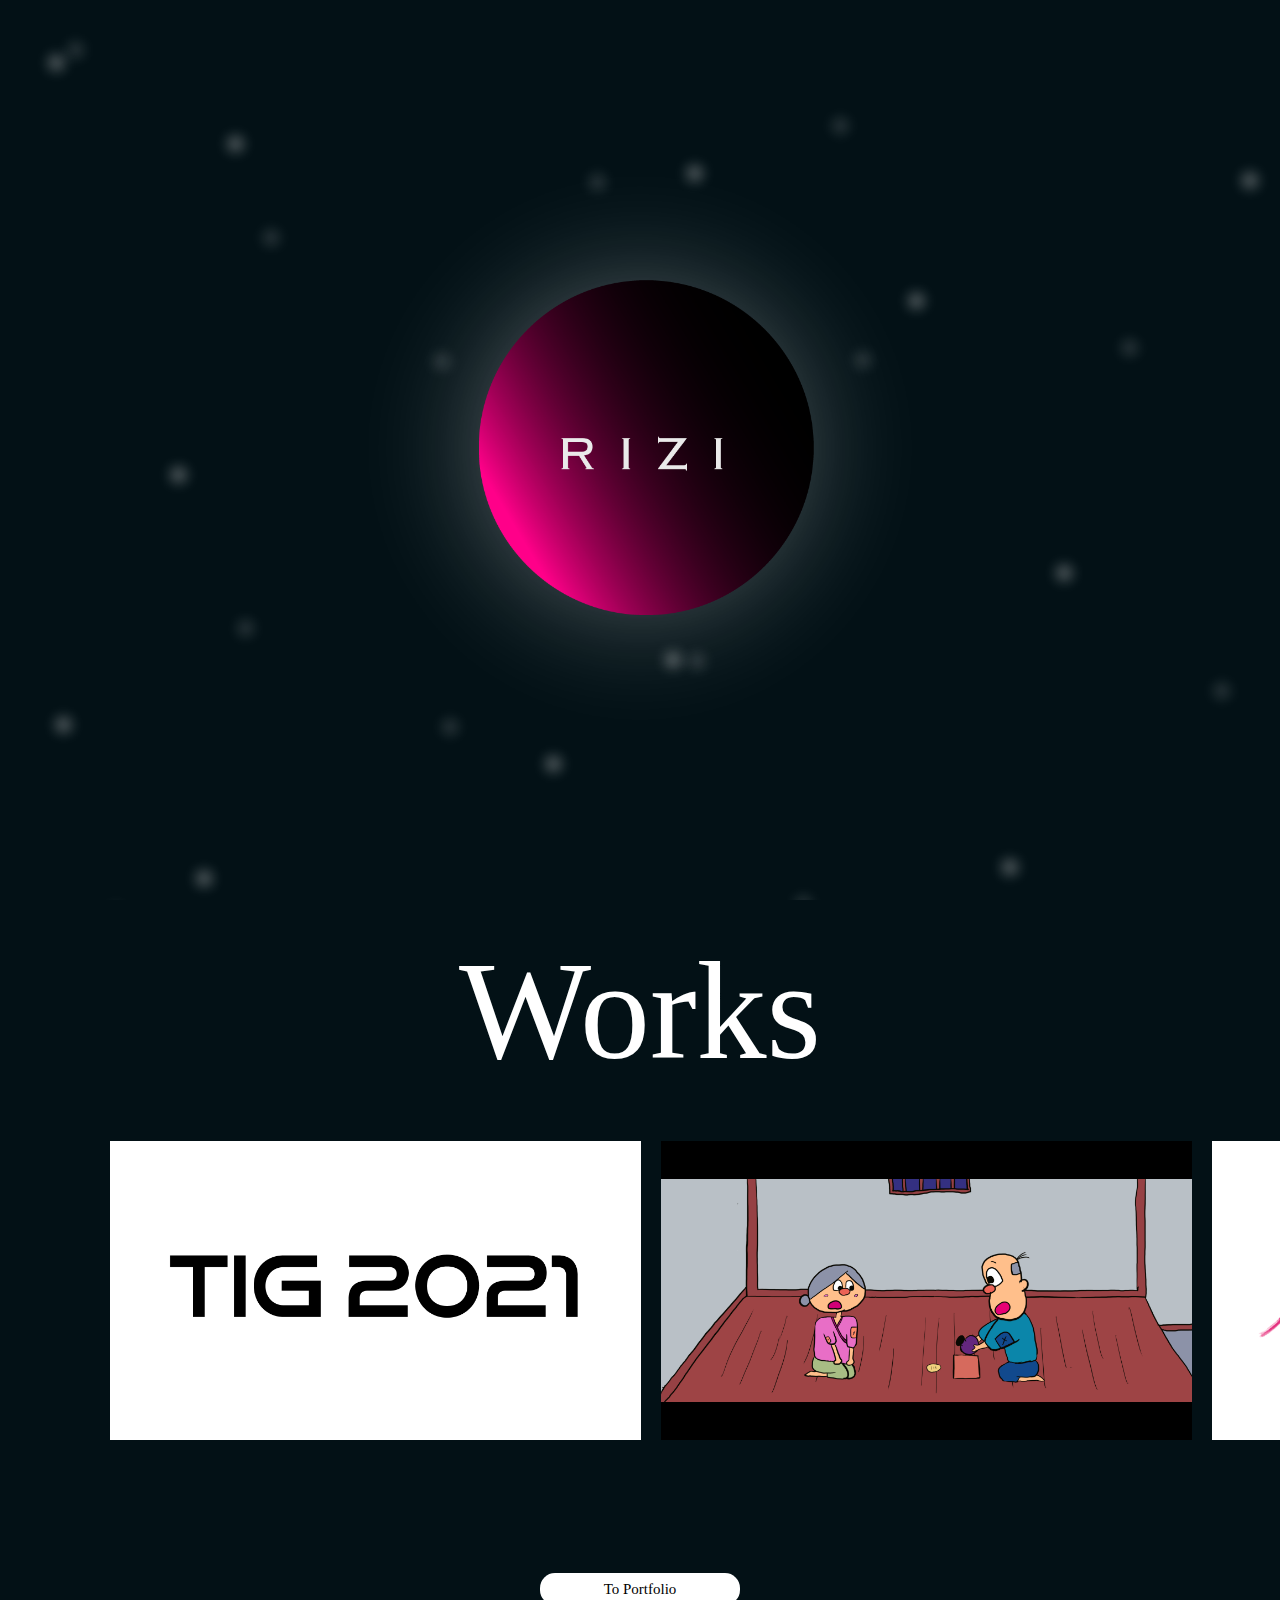
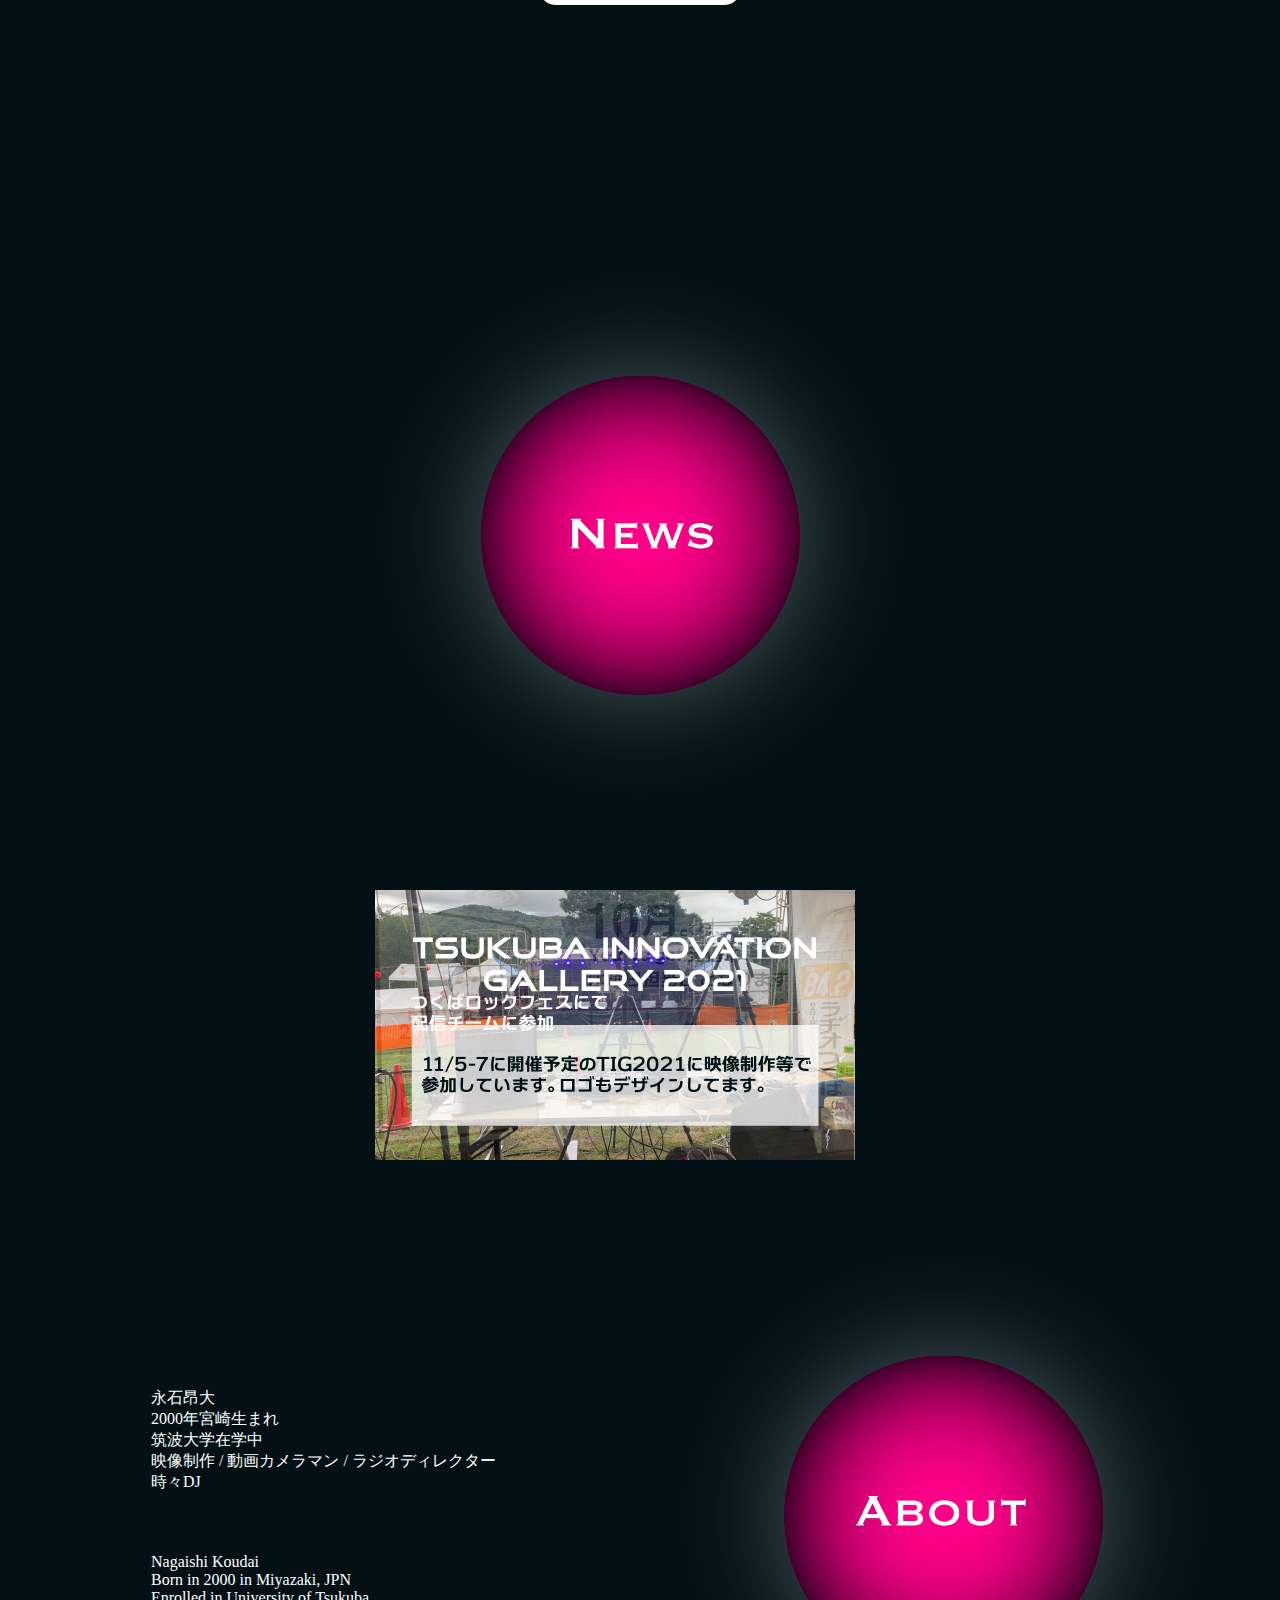
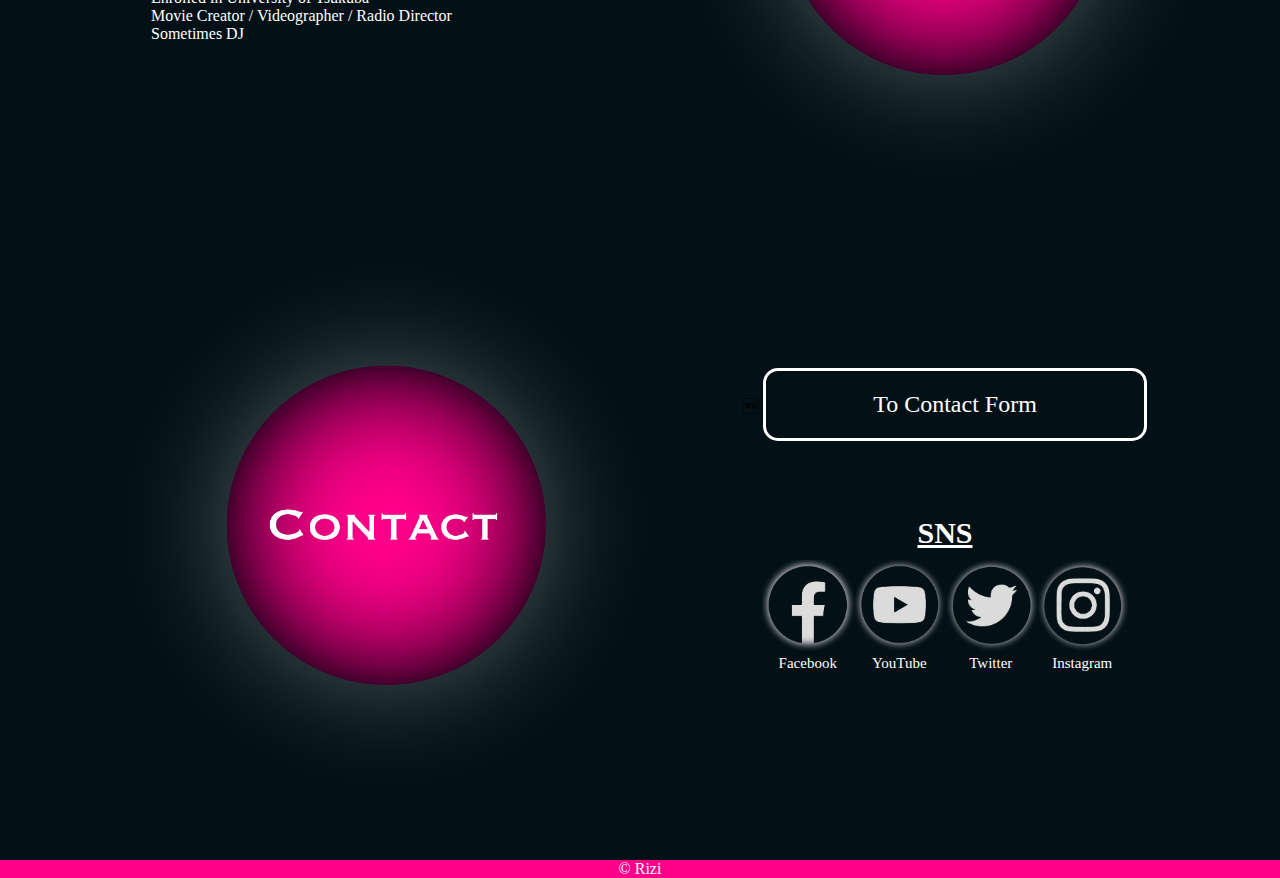
==== index.html @ d3ad560e "1" ====
<!DOCTYPE html>
<html lang="ja">
<head>
    <meta charset="UTF-8">
    <meta http-equiv="X-UA-Compatible" content="IE=edge">
    <meta name="viewport" content="width=device-width, initial-scale=1.0">
    <link rel="stylesheet" href="css/style.css">
    <script src="https://ajax.googleapis.com/ajax/libs/jquery/3.6.0/jquery.min.js"></script>
    <title>Rizi</title>
    <script>
        function calcParallax(tileheight, speedratio, scrollposition) {
        //    by Brett Taylor http://inner.geek.nz/
        //    originally published at http://inner.geek.nz/javascript/parallax/
        //    usable under terms of CC-BY 3.0 licence
        //    http://creativecommons.org/licenses/by/3.0/
        return ((tileheight) - (Math.floor(scrollposition / speedratio) % (tileheight+1)));
        }
        window.onload = function() {
        window.onscroll = function() {
            var posX = (document.documentElement.scrollLeft) ? document.documentElement.scrollLeft : window.pageXOffset;
            var posY = (document.documentElement.scrollTop) ? document.documentElement.scrollTop : window.pageYOffset;
        
            var ground = document.getElementById('header');
            var groundparallax = calcParallax(3000, 3, posY);
            ground.style.backgroundPosition = "0 " + groundparallax + "px"; 
        
            var clouds = document.getElementById('works');
            var cloudsparallax = calcParallax(4000, .8, posY);
            clouds.style.backgroundPosition = "0 " + cloudsparallax + "px"; 

            var clouds = document.getElementById('main');
            var cloudsparallax = calcParallax(3000, 3, posY);
            clouds.style.backgroundPosition = "0 " + cloudsparallax + "px"; 
        }
        }
    </script>
</head>

<header id="header">
    
    <div class="logo">
        <img src="images/logo.png" alt="" width="100%">
    </div>
</header>

<body>
    <div id="works">
        <h2>Works</h2>
        <div class="samune">
            <img src="images/thumbnail/tig2021.png" alt="">
            <img src="images/thumbnail/hushiginatsubo.png" alt="">
            <img src="images/thumbnail/zinseinoichinichi.png" alt="">
            <img src="images/thumbnail/onepiece_pic.png" alt="">
            <img src="images/thumbnail/snowman.png" alt="">
            <img src="images/thumbnail/kaihouhenoizanai.png" alt="">
            <img src="images/thumbnail/tmp_pv.png" alt="">
        </div>
        <!-- <div class="samune0">
            <img src="images/thumbnail/hushiginatsubo.png" alt="">
            <img src="images/thumbnail/zinseinoichinichi.png" alt="">
            <img src="images/thumbnail/onepiece_pic.png" alt="">
            <img src="images/thumbnail/snowman.png" alt="">
            <img src="images/thumbnail/kaihouhenoizanai.png" alt="">
            <img src="images/thumbnail/tmp_pv.png" alt="">
            <img src="images/thumbnail/tig2021.png" alt="">
        </div> -->
        <div class="portfolio">
            <a href="portfolio/portfolio.html" target="_blank" rel="noopener noreferrer">To Portfolio</a>
        </div>
    </div>

    <div class="main" id="main">
        <div id="news">
            <img src="images/news.png" alt="" width="50%">
            <div class="news-slide"><div class="fadeslide">
                <div><a href=""><img src="images/news1.png"></a></div>
                <div><a href=""><img src="images/news2.png"></a></div>
                <div><a href=""><img src="images/news3.png"></a></div>
            </div></div>
        </div>

        <div id="about">
            <div class="text">
                <div class="exp">
                    <p>永石昂大
                    <br>2000年宮崎生まれ
                    <br>筑波大学在学中
                    <br>映像制作 / 動画カメラマン / ラジオディレクター
                    <br>時々DJ</p>
                </div>
                <div class="exp">
                    <p>Nagaishi Koudai
                    <br>Born in 2000 in Miyazaki, JPN
                    <br>Enrolled in University of Tsukuba
                    <br>Movie Creator / Videographer / Radio Director
                    <br>Sometimes DJ</p>
                </div>
            </div>
            <img src="images/about.png" alt="" width="50%">
        </div>

        <div id="contact">
            <img src="images/contact.png" alt="" width="50%">
            <div class="button">
                <div class="gf">
                   <a href="https://docs.google.com/forms/d/e/1FAIpQLScOqWxwxLZMUF-F8PwvNkp1hHzAjFNzO6T4psDT7NSgXQdk4Q/viewform?usp=sf_link" target="_blank" rel="noopener noreferrer">To Contact Form</a>
                </div>
                <h3>SNS</h3>
                <div class="sns">
                    <a href="https://www.facebook.com/profile.php?id=100062625845886"><img src="images/facebook.png" alt="" width="100%"><p>Facebook</p></a>
                    <a href="https://www.youtube.com/channel/UCI56rASkcx5A_lQihgn2H0Q"><img src="images/youtube.png" alt="" width="100%"><p>YouTube</p></a>
                    <a href="https://twitter.com/nagaishikoudai"><img src="images/twitter.png" alt="" width="100%"><p>Twitter</p></a>
                    <a href="https://www.instagram.com/nagaishi_mast19/"><img src="images/instagram.png" alt="" width="100%"><p>Instagram</p></a>
                </div>
            </div>
        </div>
    </div>
</body>

<footer>
    <p>&copy; Rizi</p>
</footer>
</html>
---- css/style.css ----
*{
    margin: 0;
    padding: 0;
}

header{
    background-color: #031116;
    height: 100vh;
    background-repeat: no-repeat;
    background-size: cover;
    width: 100%;
    position: relative;
    background-image: url('../images/bg40.png'), url('../images/bg20.png');
    background-repeat: repeat;
    background-attachment: fixed;
}

.logo{
    position: absolute;
    display: block;
    top: 50%;
    left: 50%;
    transform: translateY(-50%) translateX(-50%);
}

#works{
    background-color: #031116;
    background-image: url('../images/bg_riq.png'), url('../images/works_bg.png');
    background-size: cover;
    background-repeat: repeat;
    background-attachment: fixed;
    height: 100vh;
    width: 100%;
    text-align: center;
}
#works h2{
    color: #ffffff;
    font-family: copperplate;
    font-size: 140px;
    font-weight: normal;
    text-align: center;
    padding-top: 30px;
}
.samune{
    display: flex;
    overflow-x: scroll;
    padding-left: 100px;
}
.samune img{
    width: 45%;
    margin: 50px 10px 0;
}
.samune0{
    display: flex;
    overflow-x: scroll;
    padding-left: 100px;
    z-index: 3;
}
.samune0 img{
    width: 45%;
    margin: 50px 10px 0;
}
.portfolio{
    margin-top: 140px;
}
#works a{
    color: #000000;
    font-size: 15px;
    font-family: futura;
    text-decoration: none;
    background-color: #ffffff;
    padding: 8px 64px;
    border-radius: 15px;
    text-align: center;
}
#works a:hover{
    color: #ffffff;
    background-color: #ff0089;
    transition: 0.5s;
}

p{
    color: #ffffff;
}

.main{
    background-color: #031116;
    padding: 30px;
    background-image: url('../images/bg40.png'), url('../images/bg20.png');
    background-repeat: repeat;
    background-attachment: fixed;
}

#news{
    display: flex;
    flex-wrap: wrap;
    justify-content: center;
    align-items: center;
}
.news-slide{
    padding: 50px;
    padding-right: 100px;
}
.fadeslide {
	position: relative;
	width: 480px;
    height: 270px;
	overflow: hidden;
	z-index: 0;
}
.fadeslide img{
    width: 100%;
}
.fadeslide div {
	position: absolute;
	top: 0;
	left: 0;
}
.fadeslide div:nth-of-type(1) {
	animation: fadeslide 24s 0s infinite both;
	z-index: 6;
}
.fadeslide div:nth-of-type(2) {
	animation: fadeslide 24s 8s infinite both;
	z-index: 5;
}
.fadeslide div:nth-of-type(3) {
	animation: fadeslide 24s 16s infinite both;
	z-index: 4;
}
@keyframes fadeslide {
	0% { left: 0; opacity: 0; }
	5% { left: 0; opacity: 1; }
	20% { left: 0; opacity: 1; }
	25% { left: 0; opacity: 0; }
	26% { left: 100%; opacity: 0; }
	100% { left: 100%; opacity: 0; }
}

#about{
    display: flex;
    flex-wrap: wrap-reverse;
    justify-content: center;
    align-items: center;
}
.exp{
    margin: 60px 0;
}
.text{
    padding-left: 120px;
    width: 40%;
}

#contact{
    display: flex;
    flex-wrap: wrap;
    justify-content: center;
    align-items: center;
}
.button{
    padding: 10px;
    width: 40%;
    display: flex;
    flex-direction: column;
    justify-content: center;
}
.gf{
    text-align: center;
}
.gf a{
    color: #ffffff;
    font-size: 24px;
    font-family: futura;
    text-decoration: none;
    border: #ffffff solid 3px;
    padding: 20px 22%;
    border-radius: 15px;
    margin: 0 auto;
    display: inline-block;
}
.gf a:hover{
    color: #031116;
    background-color: #ffffff;
    transition: 0.5s;
}
.button h3{
    font-size: 30px;
    font-family: futura;
    margin: 75px auto 10px;
    color: #ffffff;
    text-decoration: underline;
}
.sns{
    display: flex;
    justify-content: center;
    width: 75%;
    margin: 0 auto;
    text-align: center;
}
.sns a{
    text-decoration: none;
    border-bottom: #031116 solid 10px;
}
.sns p{
    font-family: futura;
    font-size: 15px;
}

.sns a:hover{
    border-bottom: #ffffff solid 10px;
    transition: 0.5s;
}


footer{
    background-color: #ff0089;
    text-align: center;
}

@media screen and (max-width:479px){
    .logo img{
        width: 250%;
        transform: translateX(-30%);
    }
}
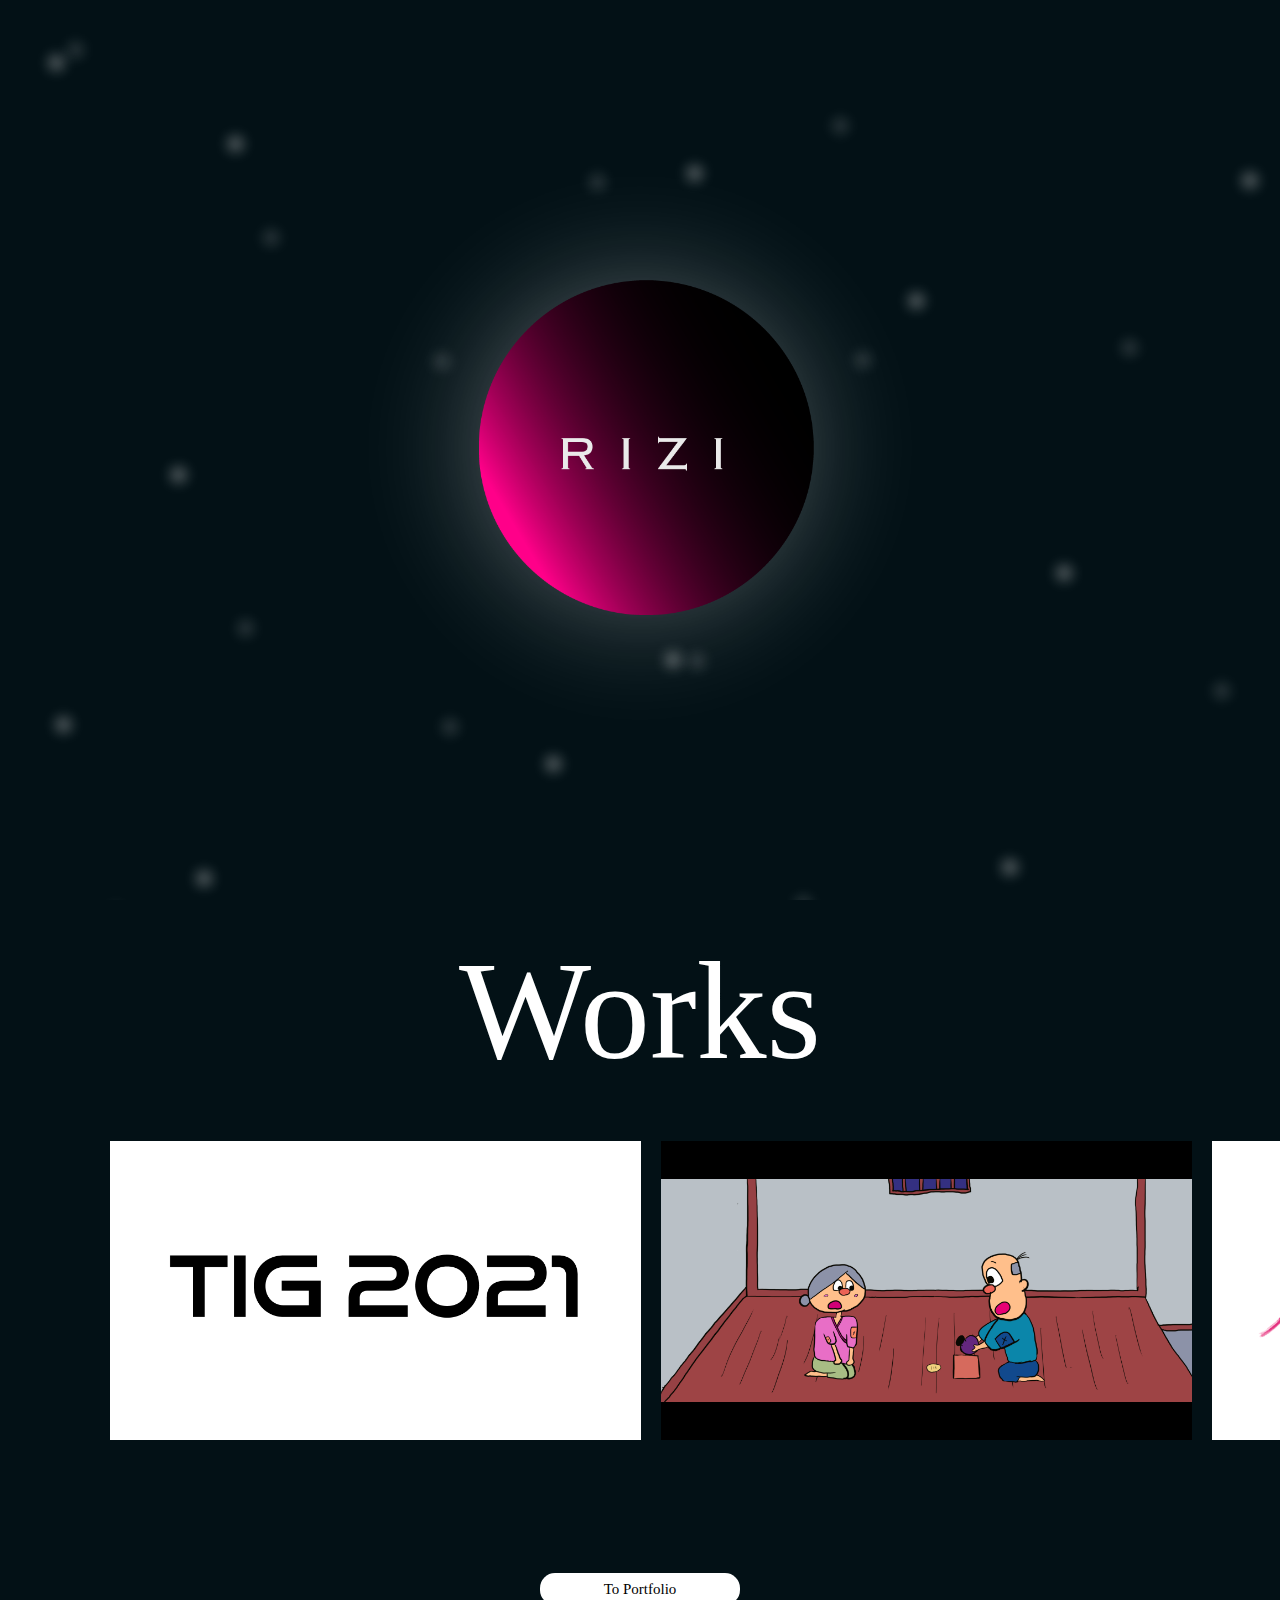
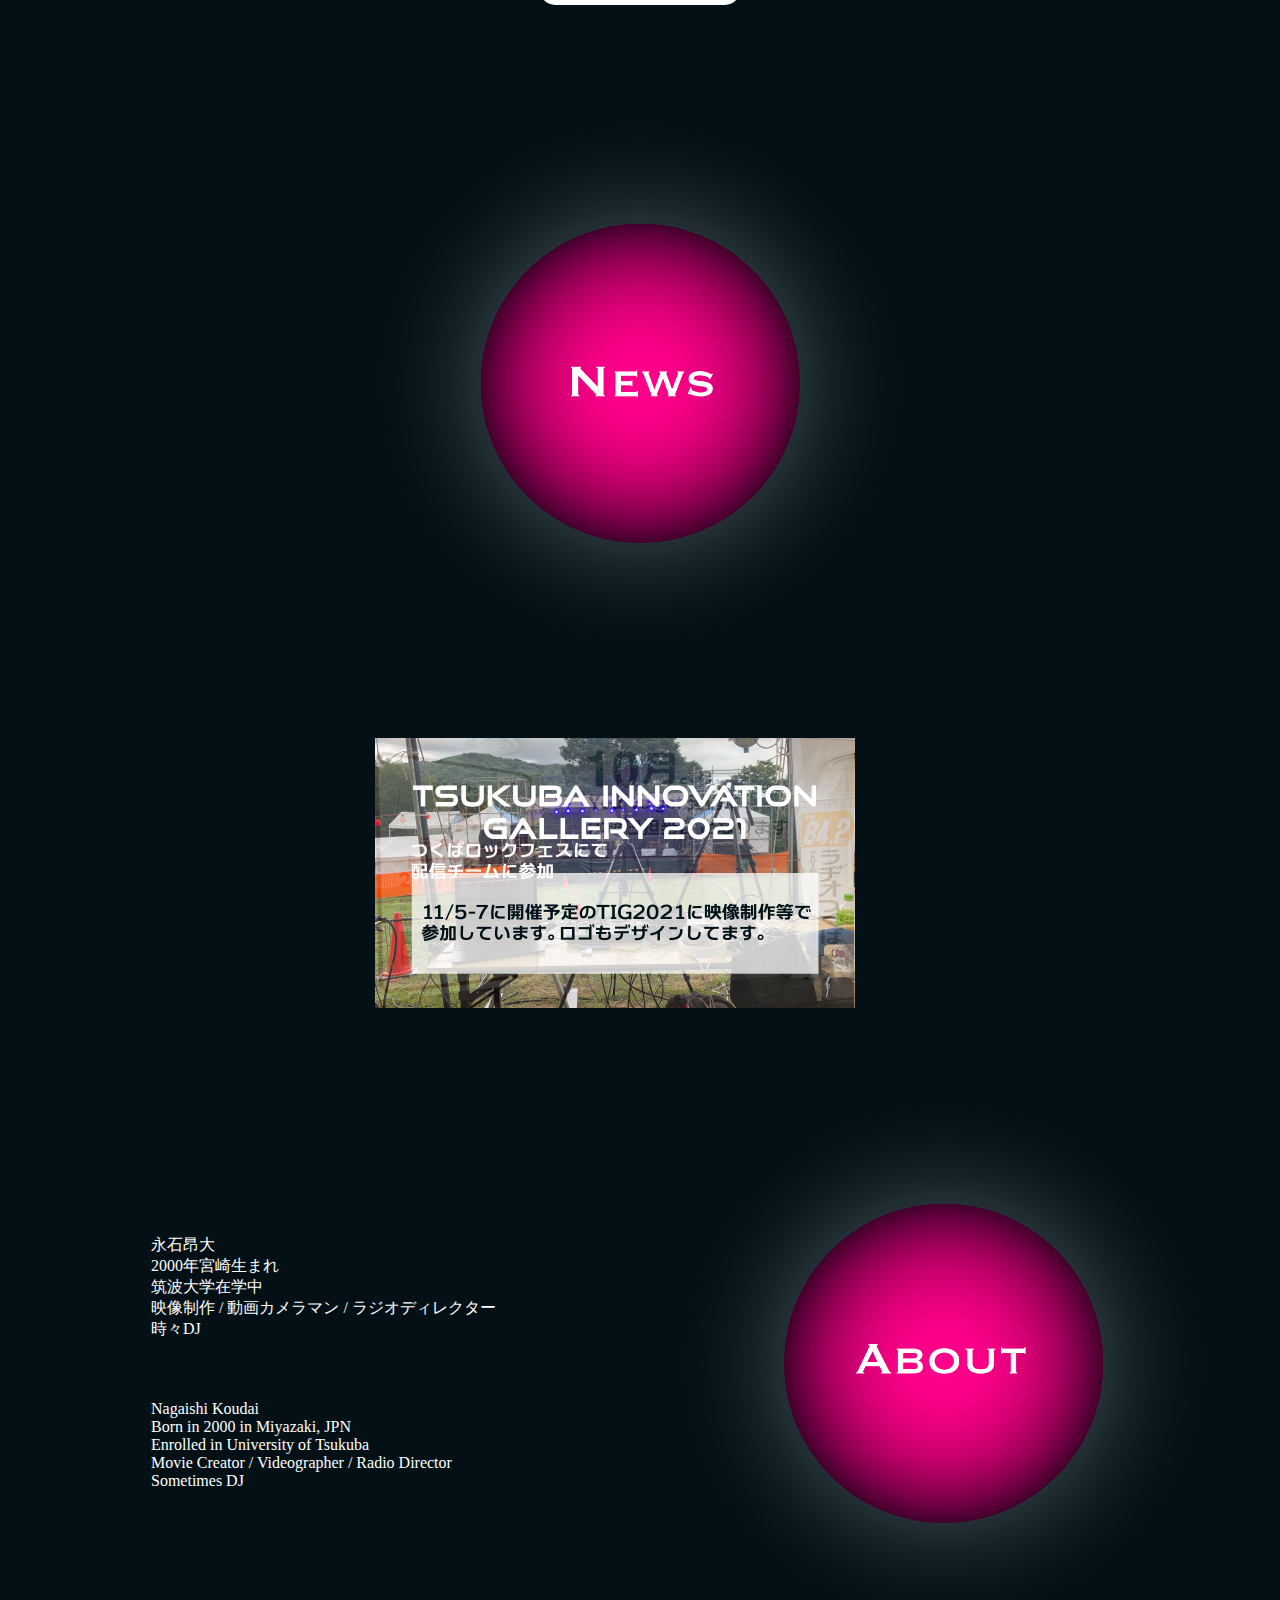
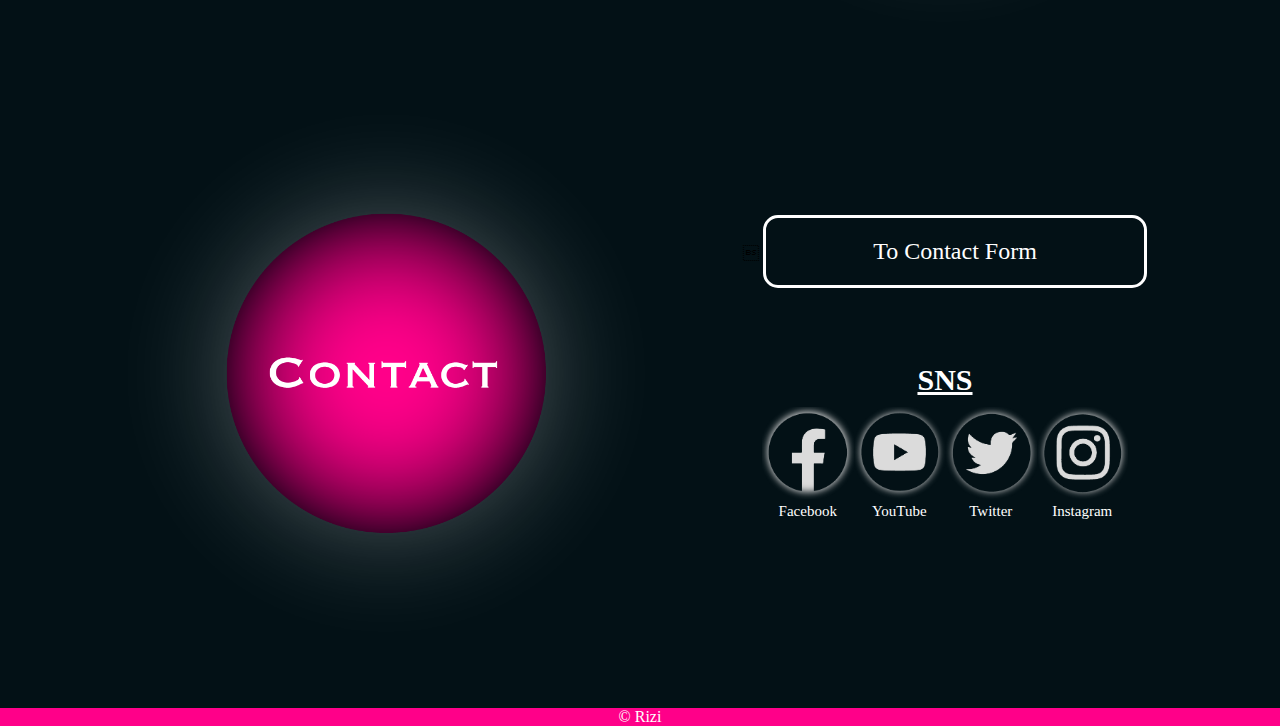
==== commit 75e3de8e: "2" ====
--- a/index.html
+++ b/index.html
@@ -55,15 +55,6 @@
             <img src="images/thumbnail/kaihouhenoizanai.png" alt="">
             <img src="images/thumbnail/tmp_pv.png" alt="">
         </div>
-        <!-- <div class="samune0">
-            <img src="images/thumbnail/hushiginatsubo.png" alt="">
-            <img src="images/thumbnail/zinseinoichinichi.png" alt="">
-            <img src="images/thumbnail/onepiece_pic.png" alt="">
-            <img src="images/thumbnail/snowman.png" alt="">
-            <img src="images/thumbnail/kaihouhenoizanai.png" alt="">
-            <img src="images/thumbnail/tmp_pv.png" alt="">
-            <img src="images/thumbnail/tig2021.png" alt="">
-        </div> -->
         <div class="portfolio">
             <a href="portfolio/portfolio.html" target="_blank" rel="noopener noreferrer">To Portfolio</a>
         </div>
--- a/css/style.css
+++ b/css/style.css
@@ -29,7 +29,6 @@
     background-size: cover;
     background-repeat: repeat;
     background-attachment: fixed;
-    height: 100vh;
     width: 100%;
     text-align: center;
 }
@@ -50,18 +49,9 @@
     width: 45%;
     margin: 50px 10px 0;
 }
-.samune0{
-    display: flex;
-    overflow-x: scroll;
-    padding-left: 100px;
-    z-index: 3;
-}
-.samune0 img{
-    width: 45%;
-    margin: 50px 10px 0;
-}
 .portfolio{
     margin-top: 140px;
+    padding-bottom: 50px;
 }
 #works a{
     color: #000000;
@@ -72,6 +62,7 @@
     padding: 8px 64px;
     border-radius: 15px;
     text-align: center;
+    margin: 30%;
 }
 #works a:hover{
     color: #ffffff;
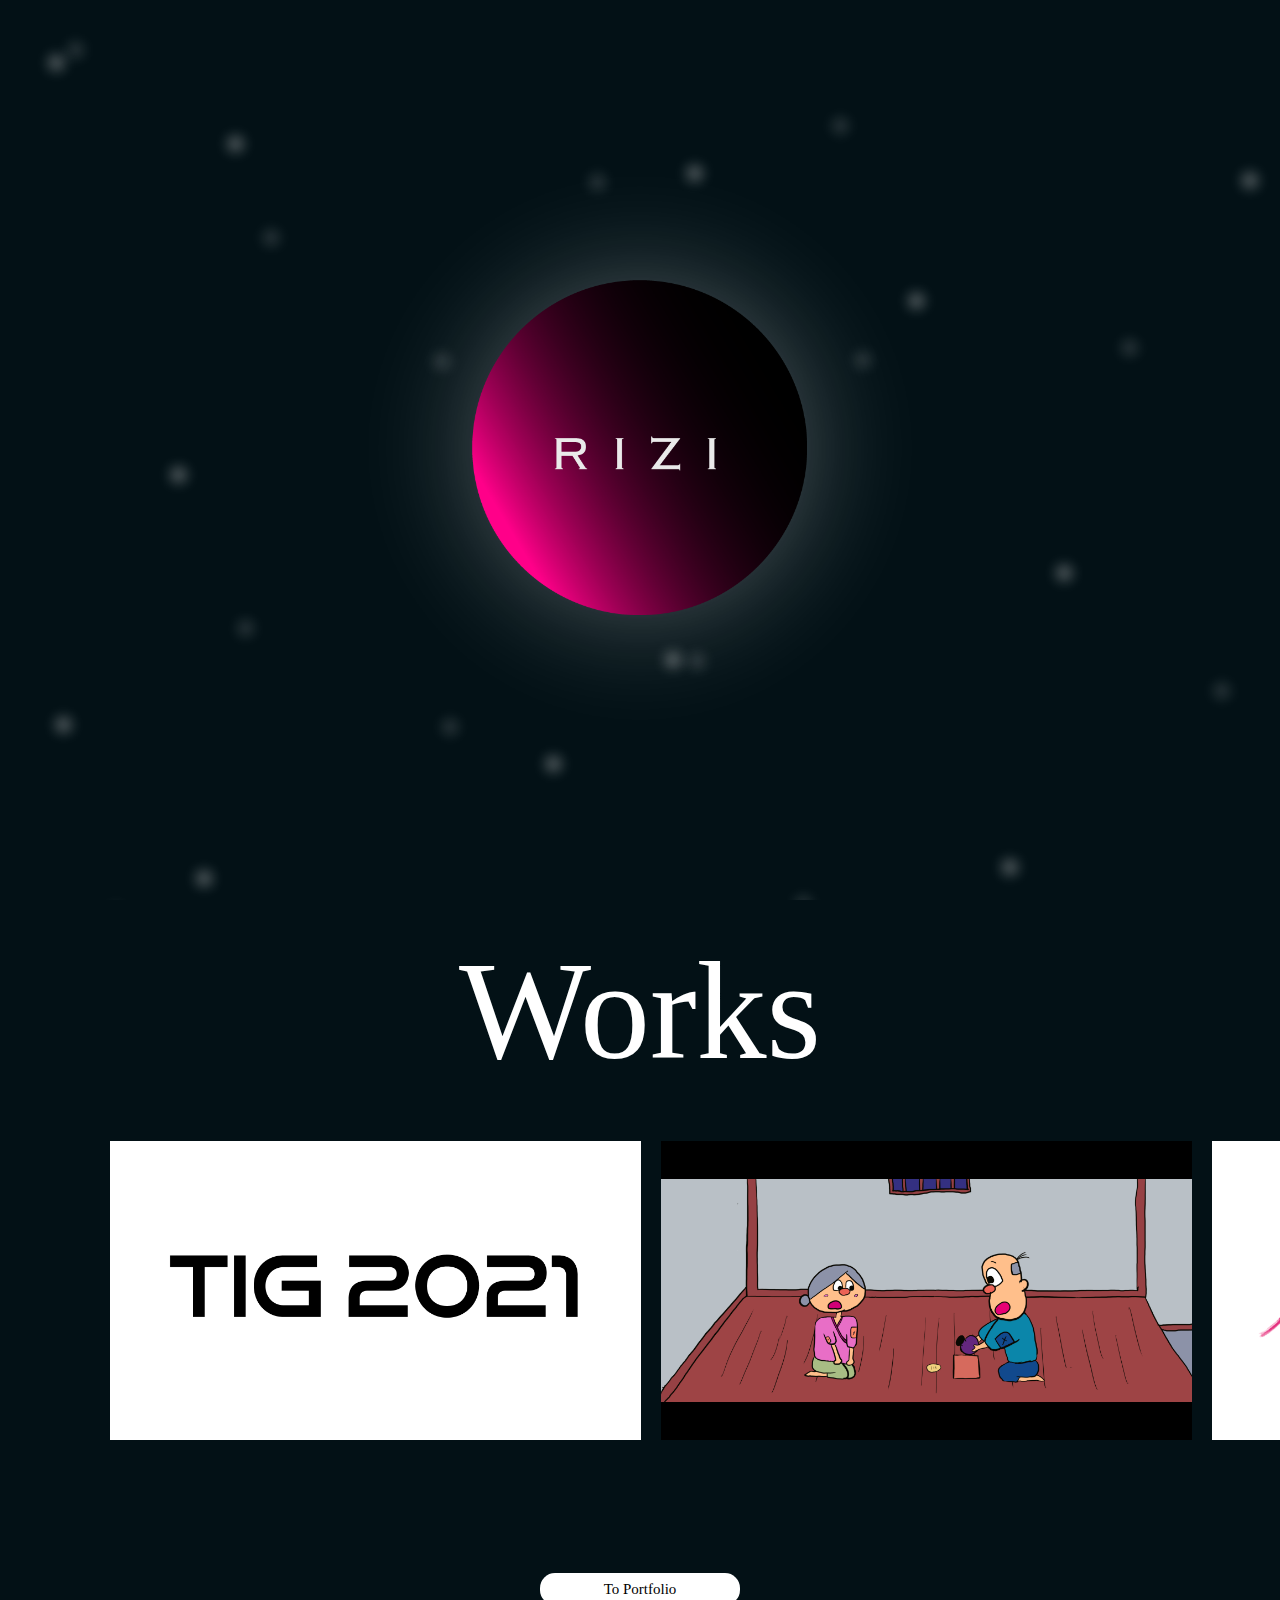
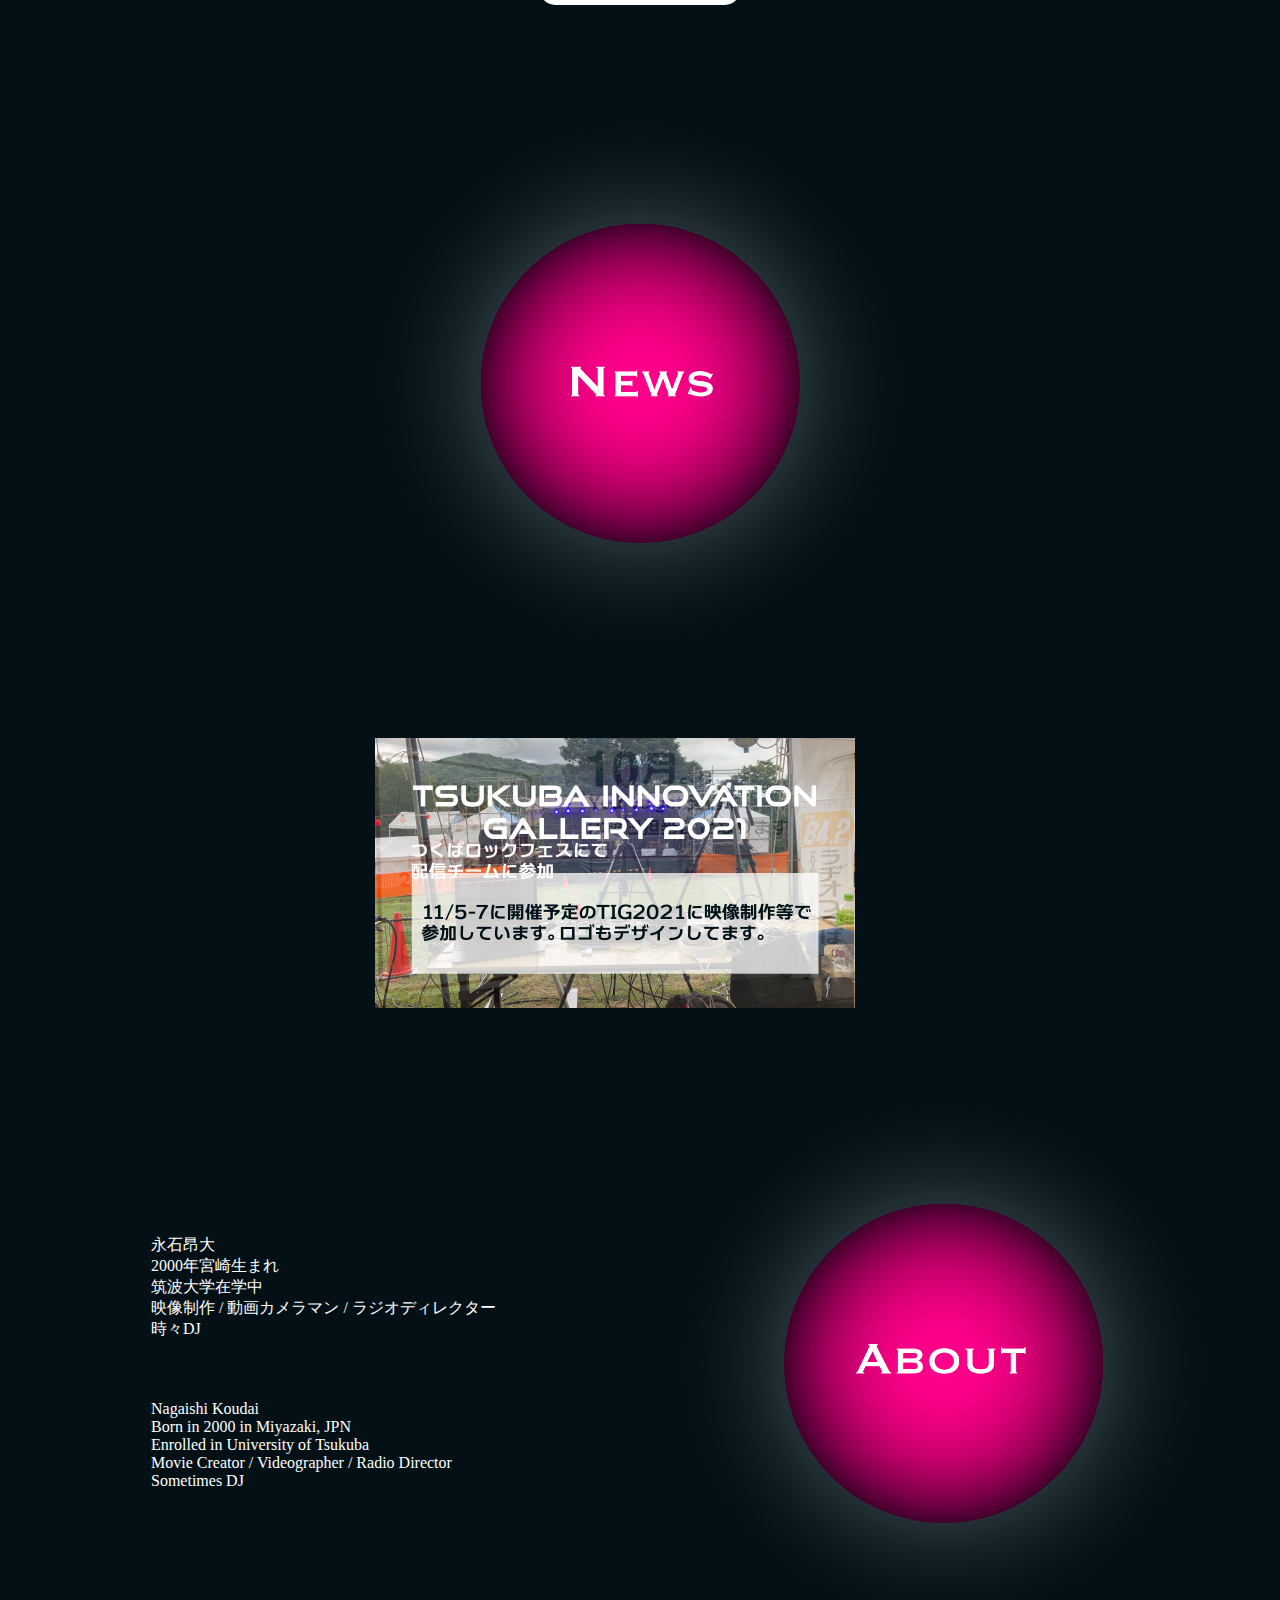
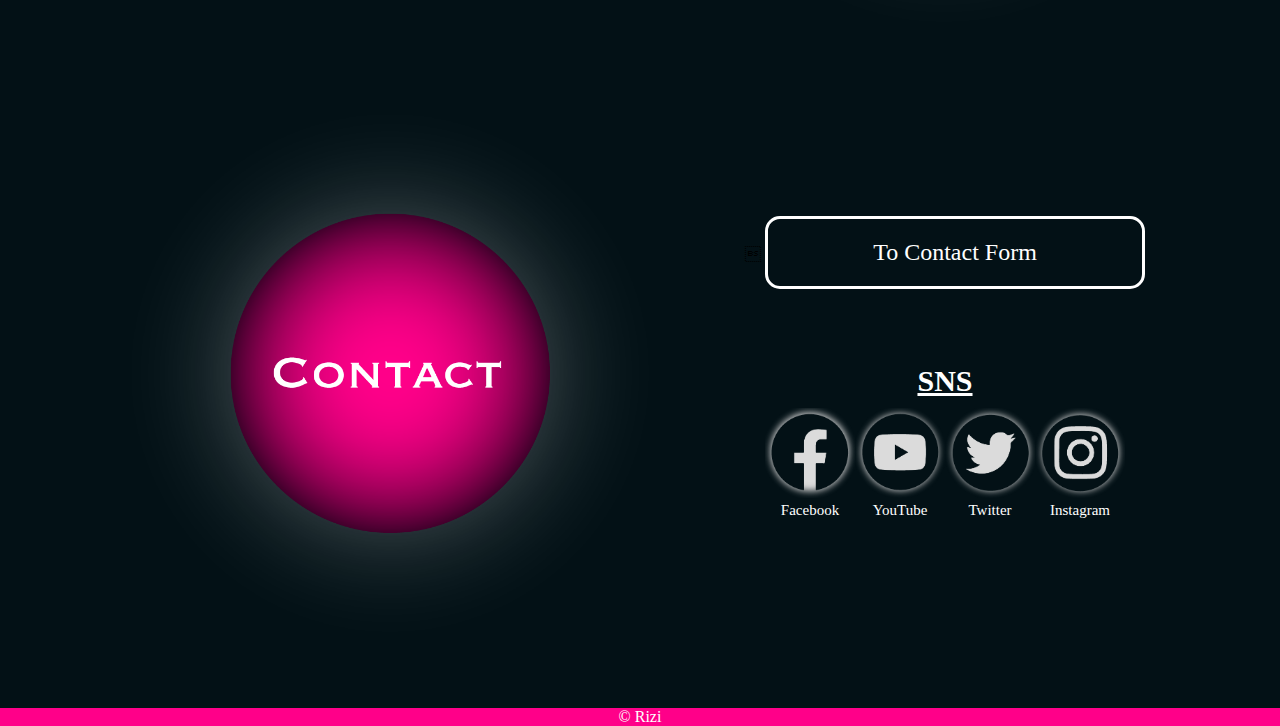
==== commit 4f5c051e: "3" ====
--- a/index.html
+++ b/index.html
@@ -33,13 +33,37 @@
             clouds.style.backgroundPosition = "0 " + cloudsparallax + "px"; 
         }
         }
+        $(function() {
+            $('#nav-content li a').on('click', function(event) {
+                $('#nav-input').prop('checked', false);
+            });
+        });
     </script>
 </head>
 
 <header id="header">
-    
+    <div class="header-logo-menu">
+        <div id="nav-drawer">
+            <input id="nav-input" type="checkbox" class="nav-unshown">
+            <label id="nav-open" for="nav-input"><span></span></label>
+            <label class="nav-unshown" id="nav-close" for="nav-input"></label>
+            <div id="nav-content">
+                <ul>
+                    <li><a href="#works">Works</a></li>
+                    <li><a href="#news">News</a></li>
+                    <li><a href="#about">About</a></li>
+                    <li><a href="#contact">Contact</a></li>
+                </ul>
+            </div>
+        </div>
+        
+    </div>
     <div class="logo">
         <img src="images/logo.png" alt="" width="100%">
+        <a href="#works"><img src="images/works.png" alt="" width="50%" class="nav1"></a>
+        <a href="#news"><img src="images/news.png" alt="" width="50%" class="nav2"></a>
+        <a href="#about"><img src="images/about.png" alt="" width="50%" class="nav3"></a>
+        <a href="#contact"><img src="images/contact.png" alt="" width="50%" class="nav4"></a>
     </div>
 </header>
 
@@ -62,7 +86,7 @@
 
     <div class="main" id="main">
         <div id="news">
-            <img src="images/news.png" alt="" width="50%">
+            <img src="images/news.png" alt="" width="50%" class="sp">
             <div class="news-slide"><div class="fadeslide">
                 <div><a href=""><img src="images/news1.png"></a></div>
                 <div><a href=""><img src="images/news2.png"></a></div>
@@ -87,21 +111,21 @@
                     <br>Sometimes DJ</p>
                 </div>
             </div>
-            <img src="images/about.png" alt="" width="50%">
+            <img src="images/about.png" alt="" width="50%" class="sp">
         </div>
 
         <div id="contact">
-            <img src="images/contact.png" alt="" width="50%">
+            <img src="images/contact.png" alt="" width="50%" class="sp">
             <div class="button">
                 <div class="gf">
                    <a href="https://docs.google.com/forms/d/e/1FAIpQLScOqWxwxLZMUF-F8PwvNkp1hHzAjFNzO6T4psDT7NSgXQdk4Q/viewform?usp=sf_link" target="_blank" rel="noopener noreferrer">To Contact Form</a>
                 </div>
                 <h3>SNS</h3>
                 <div class="sns">
-                    <a href="https://www.facebook.com/profile.php?id=100062625845886"><img src="images/facebook.png" alt="" width="100%"><p>Facebook</p></a>
-                    <a href="https://www.youtube.com/channel/UCI56rASkcx5A_lQihgn2H0Q"><img src="images/youtube.png" alt="" width="100%"><p>YouTube</p></a>
-                    <a href="https://twitter.com/nagaishikoudai"><img src="images/twitter.png" alt="" width="100%"><p>Twitter</p></a>
-                    <a href="https://www.instagram.com/nagaishi_mast19/"><img src="images/instagram.png" alt="" width="100%"><p>Instagram</p></a>
+                    <a href="https://www.facebook.com/profile.php?id=100062625845886"><img src="images/facebook.png" alt="" width="100%" class="snssp"><p>Facebook</p></a>
+                    <a href="https://www.youtube.com/channel/UCI56rASkcx5A_lQihgn2H0Q"><img src="images/youtube.png" alt="" width="100%" class="snssp"><p>YouTube</p></a>
+                    <a href="https://twitter.com/nagaishikoudai"><img src="images/twitter.png" alt="" width="100%" class="snssp"><p>Twitter</p></a>
+                    <a href="https://www.instagram.com/nagaishi_mast19/"><img src="images/instagram.png" alt="" width="100%" class="snssp"><p>Instagram</p></a>
                 </div>
             </div>
         </div>
--- a/css/style.css
+++ b/css/style.css
@@ -6,7 +6,6 @@
 header{
     background-color: #031116;
     height: 100vh;
-    background-repeat: no-repeat;
     background-size: cover;
     width: 100%;
     position: relative;
@@ -21,6 +20,31 @@
     top: 50%;
     left: 50%;
     transform: translateY(-50%) translateX(-50%);
+}
+.nav1{
+    position: absolute;
+    left: -10%;
+}
+.nav2{
+    position: absolute;
+    right: -10%;
+}
+.nav3{
+    position: absolute;
+    left: -10%;
+    bottom: 0%;
+}
+.nav4{
+    position: absolute;
+    right: -10%;
+    bottom: 0%;
+}
+.nav1, .nav2, .nav3, .nav4{
+    opacity: 0;
+}
+.nav1:hover, .nav2:hover, .nav3:hover, .nav4:hover{
+    opacity: 1;
+    transition: 1s;
 }
 
 #works{
@@ -49,6 +73,7 @@
     width: 45%;
     margin: 50px 10px 0;
 }
+
 .portfolio{
     margin-top: 140px;
     padding-bottom: 50px;
@@ -150,7 +175,7 @@
 }
 .button{
     padding: 10px;
-    width: 40%;
+    width: 480px;
     display: flex;
     flex-direction: column;
     justify-content: center;
@@ -208,10 +233,224 @@
     text-align: center;
 }
 
+@media screen and (max-width:1200px){
+    .news-slide{
+        padding-right: 50px;
+    }
+}
+@media screen and (max-width:1259px){
+    .exp{
+        margin: 30px 0;
+        text-align: center;
+    }
+    .text{
+        padding-left: 0px;
+        width: 100%;
+        padding-bottom: 100px;
+    }
+}
+@media screen and (min-width:581px) {
+    #nav-drawer {
+      display:none;
+    }
+}
+@media screen and (max-width:580px){
+    .logo{
+        width: 100%;
+    }
+    .nav1, .nav2, .nav3, .nav4{
+        width: 0;
+    }
+    .fadeslide {
+        width: 320px;
+        height: 180px;
+        overflow: hidden;
+        z-index: 0;
+    }
+    #nav-drawer {
+        position: relative;
+    }
+      
+    /*チェックボックス等は非表示に*/
+    .nav-unshown {
+        display:none;
+    }
+      
+    /*アイコンのスペース*/
+    #nav-open {
+        display: inline-block;
+        width: 30px;
+        height: 22px;
+        vertical-align: middle;
+    }
+      
+    /*ハンバーガーの形をCSSで表現*/
+    #nav-open span, #nav-open span:before, #nav-open span:after {
+        position: absolute;
+        height: 3px;/*線の太さ*/
+        width: 25px;/*長さ*/
+        border-radius: 3px;
+        background: #555;
+        display: block;
+        content: '';
+        cursor: pointer;
+    }
+    #nav-open span:before {
+        bottom: -8px;
+    }
+    #nav-open span:after {
+        bottom: -16px;
+    }
+      
+    /*閉じる用の薄黒箇所*/
+    #nav-close {
+        display: none;
+        position: fixed;
+        z-index: 99;
+        top: 0;
+        left: 0;
+        width: 100%;
+        height: 100%;
+        background: black;
+        opacity: 0;
+        transition: .3s ease-in-out;
+    }
+      
+    /*メニューの中身*/
+    #nav-content {
+        overflow: auto;
+        position: fixed;
+        top: 0;
+        left: 0;
+        z-index: 9999;
+        width: 90%;
+        max-width: 330px;/*最大幅（お好みで調整を）*/
+        height: 100%;
+        background: #ff0089;
+        transition: .3s ease-in-out;
+        -webkit-transform: translateX(-105%);
+        transform: translateX(-105%);
+    }
+    #nav-content li{
+        margin: 20px;
+        list-style: none;
+    }
+    #nav-content a{
+        color: #ffffff;
+        font-family: copperplate;
+        font-size: 30px;
+        text-decoration: none;
+        margin: 20px;
+    }
+    #nav-content a:hover{
+        text-decoration: underline;
+        transition: 0.5s;
+    }
+      
+    /*チェックがついたら表示させる*/
+    #nav-input:checked ~ #nav-close {
+        display: block;
+        opacity: .5;
+    }
+      
+    #nav-input:checked ~ #nav-content {
+        -webkit-transform: translateX(0%);
+        transform: translateX(0%);
+        box-shadow: 6px 0 25px rgba(0,0,0,.15);
+    }
+      
+    .header-logo-menu{
+       display: flex;
+       display: -moz-flex;
+       display: -o-flex;
+       display: -webkit-flex;
+       display: -ms-flex;
+       flex-direction: row;
+       -moz-flex-direction: row;
+       -o-flex-direction: row;
+       -webkit-flex-direction: row;
+       -ms-flex-direction: row;
+       padding: 20px;
+    }
+      
+    /*ロゴやサイトタイトルをセンタリング*/
+    .logo-area{text-align:center;margin:auto;}
+
+    #works h2{
+        font-size: 80px;
+        padding-top: 30px;
+    }
+    #works a{
+        padding: 8px 50px;
+        border-radius: 15px;
+        text-align: center;
+        margin: 0 auto;
+    }
+    .portfolio{
+        margin-top: 80px;
+        padding-bottom: 50px;
+    }
+}
+@media screen and (max-width:540px){
+    .button{
+        padding: 10px;
+        width: 350px;
+        display: flex;
+        flex-direction: column;
+        justify-content: center;
+    }
+    .gf{
+        text-align: center;
+    }
+    .gf a{
+        color: #ffffff;
+        font-size: 18px;
+        font-family: futura;
+        text-decoration: none;
+        border: #ffffff solid 3px;
+        padding: 10px 12%;
+        border-radius: 15px;
+        margin: 0 auto;
+        display: inline-block;
+    }
+    .button h3{
+        font-size: 20px;
+        font-family: futura;
+        margin: 75px auto 10px;
+        color: #ffffff;
+        text-decoration: underline;
+    }
+    .sns{
+        display: flex;
+        justify-content: center;
+        width: 80%;
+        margin: 0 auto;
+        text-align: center;
+    }
+    .sns a{
+        text-decoration: none;
+        border-bottom: #031116 solid 10px;
+    }
+    .sns p{
+        font-family: futura;
+        font-size: 10px;
+    }
+    .snssp{
+        width: 100%;
+    }
+}
 @media screen and (max-width:479px){
-    .logo img{
-        width: 250%;
-        transform: translateX(-30%);
-    }
-}
-
+    .samune{
+        display: flex;
+        overflow-x: scroll;
+        padding-left: 0px;
+    }
+    .samune img{
+        width: 90%;
+        margin: 50px 10px 0;
+    }
+    .sp{
+        width: 100%;
+    }
+}
+
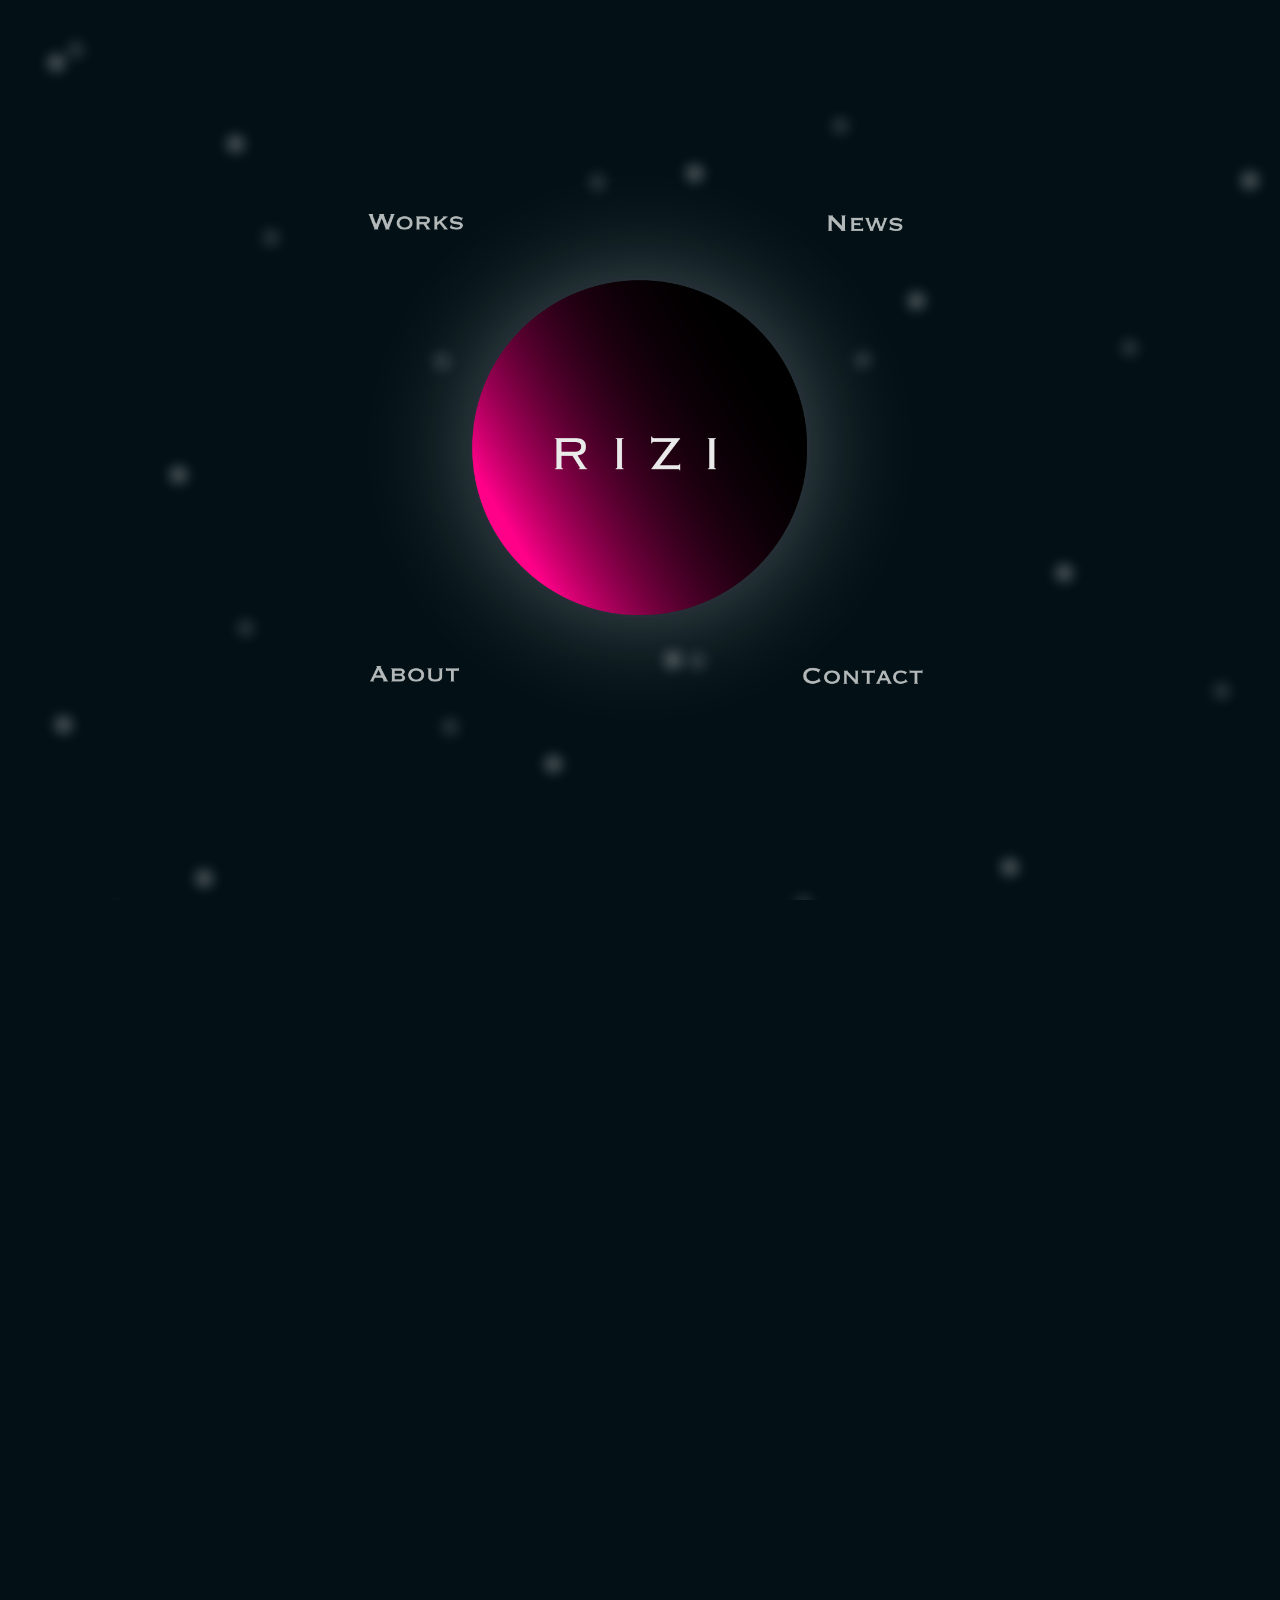
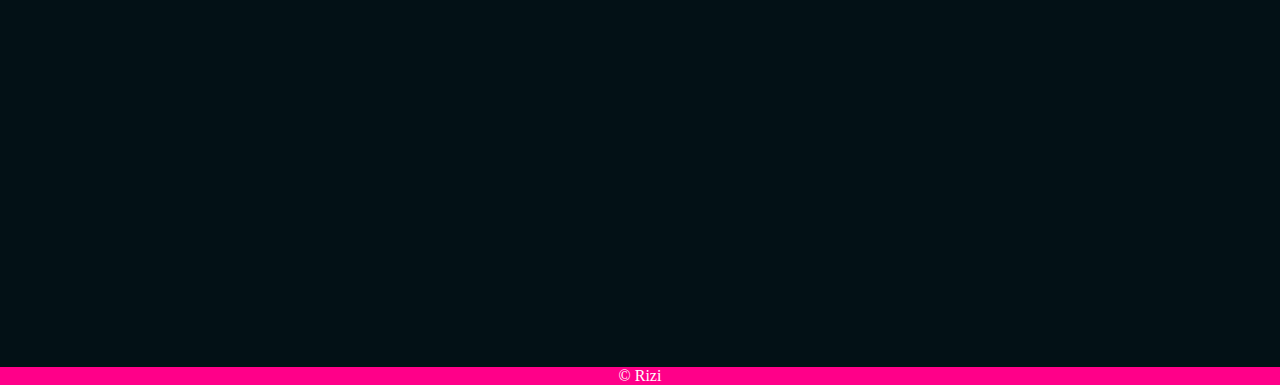
==== commit 6a5b6e7b: "go" ====
--- a/index.html
+++ b/index.html
@@ -5,8 +5,15 @@
     <meta http-equiv="X-UA-Compatible" content="IE=edge">
     <meta name="viewport" content="width=device-width, initial-scale=1.0">
     <link rel="stylesheet" href="css/style.css">
+    <link href="css/slick-theme.css" rel="stylesheet" type="text/css">
+    <link href="css/slick.css" rel="stylesheet" type="text/css">
     <script src="https://ajax.googleapis.com/ajax/libs/jquery/3.6.0/jquery.min.js"></script>
+    <script type="text/javascript" src="js/slick.min.js"></script>
+    <script type="text/javascript" src="js/jquery.inview.min.js"></script>
     <title>Rizi</title>
+    <link rel="shortcut icon" href="images/favicon.png">
+    <meta name="description" content="りじのホームページです。">
+    <meta property="og:image" content="https://rizi.tokyo/images/og.png">
     <script>
         function calcParallax(tileheight, speedratio, scrollposition) {
         //    by Brett Taylor http://inner.geek.nz/
@@ -60,6 +67,12 @@
     </div>
     <div class="logo">
         <img src="images/logo.png" alt="" width="100%">
+        <div class="nav-slide"><div class="fadeslide">
+            <div><img src="images/works_tx.png" alt="" width="50%" class="nav01"></div>
+            <div><img src="images/news_tx.png" alt="" width="50%" class="nav02"></div>
+            <div><img src="images/about_tx.png" alt="" width="50%" class="nav03"></div>
+            <div><img src="images/contact_tx.png" alt="" width="50%" class="nav04"></div>
+        </div></div>
         <a href="#works"><img src="images/works.png" alt="" width="50%" class="nav1"></a>
         <a href="#news"><img src="images/news.png" alt="" width="50%" class="nav2"></a>
         <a href="#about"><img src="images/about.png" alt="" width="50%" class="nav3"></a>
@@ -68,53 +81,62 @@
 </header>
 
 <body>
-    <div id="works">
+    <div id="works"><div class="visible-one">
         <h2>Works</h2>
-        <div class="samune">
-            <img src="images/thumbnail/tig2021.png" alt="">
-            <img src="images/thumbnail/hushiginatsubo.png" alt="">
-            <img src="images/thumbnail/zinseinoichinichi.png" alt="">
-            <img src="images/thumbnail/onepiece_pic.png" alt="">
-            <img src="images/thumbnail/snowman.png" alt="">
-            <img src="images/thumbnail/kaihouhenoizanai.png" alt="">
-            <img src="images/thumbnail/tmp_pv.png" alt="">
+        <div class="wrap">
+            <div class="samune">
+                <div class="sakuhin" style="display:inline;"><img src="images/thumbnail/tig2021.png" alt=""><a href=""><img src="images/thumbnail/tig2021_hover.png" alt="" class="hover"></a></div>
+                <div class="sakuhin" style="display:inline;"><img src="images/thumbnail/hushiginatsubo.png" alt=""><a href=""><img src="images/thumbnail/hushiginatsubo_hover.png" alt="" class="hover"></a></div>
+                <div class="sakuhin" style="display:inline;"><img src="images/thumbnail/zinseinoichinichi.png" alt=""><a href=""><img src="images/thumbnail/zinseinoichinichi_hover.png" alt="" class="hover"></a></div>
+                <div class="sakuhin" style="display:inline;"><img src="images/thumbnail/onepiece_pic.png" alt=""><a href=""><img src="images/thumbnail/pic_hover.png" alt="" class="hover"></a></div>
+                <div class="sakuhin" style="display:inline;"><img src="images/thumbnail/snowman.png" alt=""><a href=""><img src="images/thumbnail/snowdome_hover.png" alt="" class="hover"></a></div>
+                <div class="sakuhin" style="display:inline;"><img src="images/thumbnail/kaihouhenoizanai.png" alt=""><a href=""><img src="images/thumbnail/kaihouenoezanai_hover.png" alt="" class="hover"></a></div>
+                <div class="sakuhin" style="display:inline;"><img src="images/thumbnail/tmp_pv.png" alt=""><a href=""><img src="images/thumbnail/tmp_pv_hover.png" alt="" class="hover"></a></div>
+            </div>
         </div>
         <div class="portfolio">
-            <a href="portfolio/portfolio.html" target="_blank" rel="noopener noreferrer">To Portfolio</a>
-        </div>
-    </div>
+            <a href="portfolio/portfolio.html">To Portfolio</a>
+        </div>
+    </div></div>
 
     <div class="main" id="main">
-        <div id="news">
+        <div id="news" class="visible1">
             <img src="images/news.png" alt="" width="50%" class="sp">
-            <div class="news-slide"><div class="fadeslide">
-                <div><a href=""><img src="images/news1.png"></a></div>
-                <div><a href=""><img src="images/news2.png"></a></div>
-                <div><a href=""><img src="images/news3.png"></a></div>
-            </div></div>
-        </div>
-
-        <div id="about">
-            <div class="text">
-                <div class="exp">
-                    <p>永石昂大
-                    <br>2000年宮崎生まれ
-                    <br>筑波大学在学中
-                    <br>映像制作 / 動画カメラマン / ラジオディレクター
-                    <br>時々DJ</p>
+            <div class="newslist">
+                <ul class="slider">
+                    <li><a href="#news0"><img src="images/news1.png"></a></li>
+                    <li><a href="#news00"><img src="images/news2.png"></a></li>
+                    <li><a href="#news000"><img src="images/news3.png"></a></li>
+                </ul>
+            </div>
+            <a id="news0" href="#close" class="lb"><img src="images/news1.png"></a>
+            <a id="news00" href="#close" class="lb"><img src="images/news2.png"></a>
+            <a id="news000" href="#close" class="lb"><img src="images/news3.png"></a>        
+        </div>
+
+        <div id="about" class="visible2">
+            <div class="aboutlist">
+                <div class="text">
+                    <div class="exp">
+                        <p>永石昂大
+                        <br>2000年宮崎生まれ
+                        <br>筑波大学在学中
+                        <br>映像制作 / 動画カメラマン / ラジオディレクター
+                        <br>時々DJ</p>
+                    </div>
+                    <div class="exp">
+                        <p>Nagaishi Koudai
+                        <br>Born in 2000 in Miyazaki, JPN
+                        <br>Enrolled in University of Tsukuba
+                        <br>Movie Creator / Videographer / Radio Director
+                        <br>Sometimes DJ</p>
+                    </div>
                 </div>
-                <div class="exp">
-                    <p>Nagaishi Koudai
-                    <br>Born in 2000 in Miyazaki, JPN
-                    <br>Enrolled in University of Tsukuba
-                    <br>Movie Creator / Videographer / Radio Director
-                    <br>Sometimes DJ</p>
-                </div>
             </div>
             <img src="images/about.png" alt="" width="50%" class="sp">
         </div>
 
-        <div id="contact">
+        <div id="contact" class="visible1">
             <img src="images/contact.png" alt="" width="50%" class="sp">
             <div class="button">
                 <div class="gf">
@@ -122,14 +144,74 @@
                 </div>
                 <h3>SNS</h3>
                 <div class="sns">
-                    <a href="https://www.facebook.com/profile.php?id=100062625845886"><img src="images/facebook.png" alt="" width="100%" class="snssp"><p>Facebook</p></a>
-                    <a href="https://www.youtube.com/channel/UCI56rASkcx5A_lQihgn2H0Q"><img src="images/youtube.png" alt="" width="100%" class="snssp"><p>YouTube</p></a>
-                    <a href="https://twitter.com/nagaishikoudai"><img src="images/twitter.png" alt="" width="100%" class="snssp"><p>Twitter</p></a>
-                    <a href="https://www.instagram.com/nagaishi_mast19/"><img src="images/instagram.png" alt="" width="100%" class="snssp"><p>Instagram</p></a>
+                    <a href="https://www.facebook.com/profile.php?id=100062625845886" target="_blank" rel="noopener noreferrer"><img src="images/facebook.png" alt="" width="100%" class="snssp"><p>Facebook</p></a>
+                    <a href="https://www.youtube.com/channel/UCI56rASkcx5A_lQihgn2H0Q" target="_blank" rel="noopener noreferrer"><img src="images/youtube.png" alt="" width="100%" class="snssp"><p>YouTube</p></a>
+                    <a href="https://twitter.com/nagaishikoudai" target="_blank" rel="noopener noreferrer"><img src="images/twitter.png" alt="" width="100%" class="snssp"><p>Twitter</p></a>
+                    <a href="https://www.instagram.com/nagaishi_mast19/" target="_blank" rel="noopener noreferrer"><img src="images/instagram.png" alt="" width="100%" class="snssp"><p>Instagram</p></a>
                 </div>
             </div>
         </div>
     </div>
+    <script>
+        $('.slider').slick({
+            autoplay:true,
+            autoplaySpeed:5000,
+            dots:true,
+        });
+
+        $(function() {
+            $('.visible-one').one('inview', function(event, isInView) {
+            //一度のみのinviewの際は　.oneにする
+                if (isInView) {
+                    // .visibleがビューポートに入った場合
+                    $(this).stop().addClass('effect');
+                } else {
+                    // .visibleがビューポートにから抜けた場合
+                    $(this).stop().removeClass('effect');
+                }
+                //$('#footer').off('inview');
+            });
+        });
+        $(function() {
+            $('.sp').on('inview', function(event, isInView) {
+            //一度のみのinviewの際は　.oneにする
+                if (isInView) {
+                    // .visibleがビューポートに入った場合
+                    $(this).addClass('effect');
+                } else {
+                    // .visibleがビューポートにから抜けた場合
+                    $(this).removeClass('effect');
+                }
+                //$('#footer').off('inview');
+            });
+        });
+        $(function() {
+            $('.visible1').one('inview', function(event, isInView) {
+            //一度のみのinviewの際は　.oneにする
+                if (isInView) {
+                    // .visibleがビューポートに入った場合
+                    $(this).addClass('effect');
+                } else {
+                    // .visibleがビューポートにから抜けた場合
+                    $(this).removeClass('effect');
+                }
+                //$('#footer').off('inview');
+            });
+        });
+        $(function() {
+            $('.visible2').one('inview', function(event, isInView) {
+            //一度のみのinviewの際は　.oneにする
+                if (isInView) {
+                    // .visibleがビューポートに入った場合
+                    $(this).addClass('effect');
+                } else {
+                    // .visibleがビューポートにから抜けた場合
+                    $(this).removeClass('effect');
+                }
+                //$('#footer').off('inview');
+            });
+        });
+    </script>
 </body>
 
 <footer>
--- a/css/style.css
+++ b/css/style.css
@@ -21,23 +21,48 @@
     left: 50%;
     transform: translateY(-50%) translateX(-50%);
 }
+.nav01{
+    position: absolute;
+    top: -10%;
+    left: -10%;
+}
+.nav02{
+    position: absolute;
+    top: -10%;
+    right: -10%;
+}
+.nav03{
+    position: absolute;
+    left: -10%;
+    bottom: -10%;
+}
+.nav04{
+    position: absolute;
+    right: -10%;
+    bottom: -10%;
+}
+.nav01, .nav02, .nav03, .nav04{
+    opacity: 0.7;
+}
 .nav1{
     position: absolute;
+    top: -10%;
     left: -10%;
 }
 .nav2{
     position: absolute;
+    top: -10%;
     right: -10%;
 }
 .nav3{
     position: absolute;
     left: -10%;
-    bottom: 0%;
+    bottom: -10%;
 }
 .nav4{
     position: absolute;
     right: -10%;
-    bottom: 0%;
+    bottom: -10%;
 }
 .nav1, .nav2, .nav3, .nav4{
     opacity: 0;
@@ -45,6 +70,39 @@
 .nav1:hover, .nav2:hover, .nav3:hover, .nav4:hover{
     opacity: 1;
     transition: 1s;
+}
+#header .nav-slide, #header .fadeslide{
+    margin: 0;
+    padding: 0;
+    position: absolute;
+    width: 100%;
+    height: 100%;
+    top: 0%;
+    left: 0%;
+}
+.fadeslide div:nth-of-type(1) {
+	animation: fadeslide 16s 0s infinite both;
+	z-index: 6;
+}
+.fadeslide div:nth-of-type(2) {
+	animation: fadeslide 16s 4s infinite both;
+	z-index: 5;
+}
+.fadeslide div:nth-of-type(3) {
+	animation: fadeslide 16s 8s infinite both;
+	z-index: 4;
+}
+.fadeslide div:nth-of-type(4) {
+	animation: fadeslide 16s 12s infinite both;
+	z-index: 3;
+}
+@keyframes fadeslide {
+	0% { left: 0; opacity: 0.2; }
+	5% { left: 0; opacity: 1; }
+	20% { left: 0; opacity: 1; }
+	25% { left: 0; opacity: 0.2; }
+	26% { left: 100%; opacity: 0.2; }
+	100% { left: 100%; opacity: 0.2; }
 }
 
 #works{
@@ -64,21 +122,44 @@
     text-align: center;
     padding-top: 30px;
 }
+.wrap{
+    margin-top: 50px;
+    overflow-x: scroll;
+}
 .samune{
-    display: flex;
-    overflow-x: scroll;
-    padding-left: 100px;
+    width: 45%;
+    border-collapse: collapse;
+    white-space: nowrap;
+    padding-left: 3%;
+}
+.sakuhin{
+    position: relative;
+    margin: 50px 10px 0;
+}
+.samune a{
+    width: 100%;
 }
 .samune img{
-    width: 45%;
-    margin: 50px 10px 0;
+    width: 100%;
+}
+.samune .hover{
+    position: absolute;
+    width: 100%;
+    left: 0%;
+    bottom: 10%;
+    z-index: 3;
+    opacity: 0;
+}
+.samune .hover:hover{
+    opacity: 1;
+    transition: 0.3s;
 }
 
 .portfolio{
     margin-top: 140px;
     padding-bottom: 50px;
 }
-#works a{
+.portfolio a{
     color: #000000;
     font-size: 15px;
     font-family: futura;
@@ -89,10 +170,37 @@
     text-align: center;
     margin: 30%;
 }
-#works a:hover{
+.portfolio a:hover{
     color: #ffffff;
     background-color: #ff0089;
     transition: 0.5s;
+}
+
+.visible-one {
+    opacity: 0;
+    transition: transform 0.5s linear;
+    animation-duration: 1s;
+    animation-fill-mode: both;
+    transform: translate(0, 10%);
+}
+/*　brightness　*/
+.effect {
+    animation-name: imgbrightness;
+    opacity: 1;
+    transition: 1s;
+    transform: translate(0, 0);
+}
+@keyframes imgbrightness {
+    0% {
+      opacity: 0;
+      filter: brightness(300%);
+      /*　明度300%　*/
+    }
+    100% {
+      opacity: 1;
+      filter: brightness(100%);
+      /*　100%が基準値　*/
+    }
 }
 
 p{
@@ -107,50 +215,161 @@
     background-attachment: fixed;
 }
 
+.sp {
+    opacity: 0;
+    transition: transform 0.5s linear;
+    animation-duration: 2s;
+    animation-fill-mode: both;
+}
+/*　brightness　*/
+.effect {
+    animation-name: imgbrightness;
+    opacity: 1;
+    transition: 1s;
+}
+@keyframes imgbrightness {
+    0% {
+      opacity: 0;
+      filter: brightness(300%);
+      /*　明度300%　*/
+    }
+    100% {
+      opacity: 1;
+      filter: brightness(100%);
+      /*　100%が基準値　*/
+    }
+}
+.visible1 {
+    opacity: 0;
+    transition: transform 0.5s linear;
+    animation-duration: 2.5s;
+    animation-fill-mode: both;
+    transform: translate(-10%, 0);
+}
+/*　brightness　*/
+.effect {
+    animation-name: imgbrightness;
+    opacity: 1;
+    transition: 1s;
+    transform: translate(0, 0);
+}
+@keyframes imgbrightness {
+    0% {
+      opacity: 0;
+      filter: brightness(300%);
+      /*　明度300%　*/
+    }
+    100% {
+      opacity: 1;
+      filter: brightness(100%);
+      /*　100%が基準値　*/
+    }
+}
+.visible2 {
+    opacity: 0;
+    transition: transform 0.5s linear;
+    animation-duration: 2.5s;
+    animation-fill-mode: both;
+    transform: translate(10%, 0);
+}
+/*　brightness　*/
+.effect {
+    animation-name: imgbrightness;
+    opacity: 1;
+    transition: 1s;
+    transform: translate(0, 0);
+}
+@keyframes imgbrightness {
+    0% {
+      opacity: 0;
+      filter: brightness(300%);
+      /*　明度300%　*/
+    }
+    100% {
+      opacity: 1;
+      filter: brightness(100%);
+      /*　100%が基準値　*/
+    }
+}
+
 #news{
     display: flex;
     flex-wrap: wrap;
     justify-content: center;
     align-items: center;
 }
-.news-slide{
-    padding: 50px;
-    padding-right: 100px;
-}
-.fadeslide {
-	position: relative;
-	width: 480px;
-    height: 270px;
-	overflow: hidden;
-	z-index: 0;
-}
-.fadeslide img{
-    width: 100%;
-}
-.fadeslide div {
-	position: absolute;
-	top: 0;
-	left: 0;
-}
-.fadeslide div:nth-of-type(1) {
-	animation: fadeslide 24s 0s infinite both;
-	z-index: 6;
-}
-.fadeslide div:nth-of-type(2) {
-	animation: fadeslide 24s 8s infinite both;
-	z-index: 5;
-}
-.fadeslide div:nth-of-type(3) {
-	animation: fadeslide 24s 16s infinite both;
-	z-index: 4;
-}
-@keyframes fadeslide {
-	0% { left: 0; opacity: 0; }
-	5% { left: 0; opacity: 1; }
-	20% { left: 0; opacity: 1; }
-	25% { left: 0; opacity: 0; }
-	26% { left: 100%; opacity: 0; }
-	100% { left: 100%; opacity: 0; }
+.newslist{
+    margin: 0 auto;
+    padding: 10px;
+    padding-top: 30px;
+    width: 480px;
+}
+.slider{
+    width: 100%;
+}
+.slider img{
+    height: auto;
+    width: 100%;
+}
+/*slick setting*/
+.slick-prev:before,
+.slick-next:before {
+    color: #ffffff;
+}
+.lb {
+    display: flex;
+    position: fixed;
+    width: 100%;
+    height: 100%;
+    top: 0;
+    left: 0;
+    justify-content: center;
+    align-items: center;
+    background: rgba(0,0,0,.7);
+    opacity: 0;
+    transition: .3s opacity ease;
+    pointer-events: none;
+    z-index: 100;
+}
+.lb img {
+    width: auto !important;
+    max-width: 100%;
+    max-height: 100%!important;
+    cursor: pointer;
+}
+.lb img,
+.lb iframe {
+    transform: scale(.85);
+    transition: .3s all ease;
+}
+.lb:target {
+    opacity: 1;
+    pointer-events: auto;
+    z-index: 101;
+}
+.lb:target img,
+.lb:target iframe {
+    transform: scale(1);
+}
+/* なんちゃって閉じるボタン*/
+.lb::before,.lb::after {
+    display: block;
+    position: fixed;
+    content: "";
+    width: 24px;
+    height:3px;
+    top: 24px;
+    right: 12px;
+    background: #fff;
+    border-radius: 4px;
+}
+.lb::before {
+    transform: rotate(-315deg);
+    z-index: 102;
+}
+.lb::after {
+    transform: rotate(315deg);
+    z-index: 102;
 }
 
 #about{
@@ -159,12 +378,16 @@
     justify-content: center;
     align-items: center;
 }
+.aboutlist{
+    margin: 0 auto;
+    width: 500px;
+}
+.text{
+    margin: 0 auto;
+    width: 375px;
+}
 .exp{
     margin: 60px 0;
-}
-.text{
-    padding-left: 120px;
-    width: 40%;
 }
 
 #contact{
@@ -174,6 +397,7 @@
     align-items: center;
 }
 .button{
+    margin: 0 auto;
     padding: 10px;
     width: 480px;
     display: flex;
@@ -233,20 +457,26 @@
     text-align: center;
 }
 
-@media screen and (max-width:1200px){
-    .news-slide{
-        padding-right: 50px;
-    }
-}
-@media screen and (max-width:1259px){
-    .exp{
-        margin: 30px 0;
+
+@media screen and (max-width:1059px){
+    .sp{
+        width: 80%;
+    }
+    .newslist{
+        width: 80%;
+        margin-bottom: 300px;
+    }
+    .aboutlist{
+        width: 80%;
+        margin-bottom: 300px;
+    }
+    .text{
+        width: 100%;
         text-align: center;
-    }
-    .text{
-        padding-left: 0px;
-        width: 100%;
-        padding-bottom: 100px;
+        font-size: 20px;
+    }
+    .button{
+        width: 50%;
     }
 }
 @media screen and (min-width:581px) {
@@ -258,14 +488,8 @@
     .logo{
         width: 100%;
     }
-    .nav1, .nav2, .nav3, .nav4{
+    .nav1, .nav2, .nav3, .nav4, .nav01, .nav02, .nav03, .nav04{
         width: 0;
-    }
-    .fadeslide {
-        width: 320px;
-        height: 180px;
-        overflow: hidden;
-        z-index: 0;
     }
     #nav-drawer {
         position: relative;
@@ -380,7 +604,7 @@
         font-size: 80px;
         padding-top: 30px;
     }
-    #works a{
+    .portfolio a{
         padding: 8px 50px;
         border-radius: 15px;
         text-align: center;
@@ -392,9 +616,16 @@
     }
 }
 @media screen and (max-width:540px){
+    .aboutlist{
+        width: 100%;
+    }
+    .exp p{
+        font-size: 13px;
+    }
+
     .button{
         padding: 10px;
-        width: 350px;
+        width: 300px;
         display: flex;
         flex-direction: column;
         justify-content: center;
@@ -440,17 +671,23 @@
     }
 }
 @media screen and (max-width:479px){
-    .samune{
-        display: flex;
-        overflow-x: scroll;
-        padding-left: 0px;
-    }
-    .samune img{
-        width: 90%;
-        margin: 50px 10px 0;
-    }
     .sp{
         width: 100%;
     }
-}
-
+    #works h2{
+        font-size: 50px;
+    }
+    footer{
+        font-size: 5px;
+    }
+}
+
+@media screen and (max-width:479px){
+    .fadeslide {
+        width: 256px;
+        height: 144px;
+        overflow: hidden;
+        z-index: 0;
+    }
+}
+
